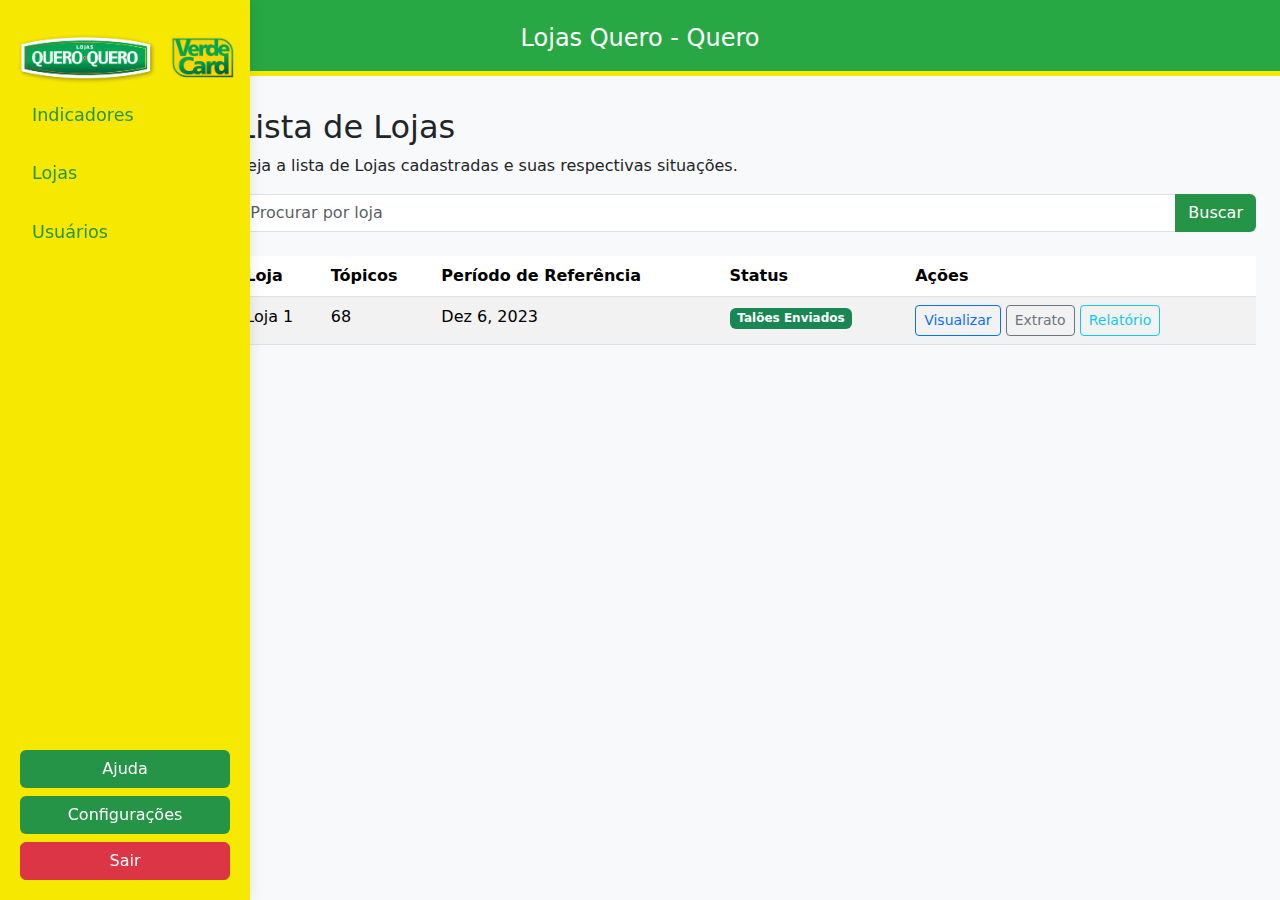
==== main.html @ 6060ed65 "layout base para tela de login e tela principal" ====
<!DOCTYPE html>
<html lang="pt-br">
<head>
    <meta charset="UTF-8">
    <meta name="viewport" content="width=device-width, initial-scale=1.0">
    <title>Tela de Dashboard</title>
    <link href="https://cdn.jsdelivr.net/npm/bootstrap@5.3.0-alpha3/dist/css/bootstrap.min.css" rel="stylesheet">
    <style>
        body {
            background-color: #f8f9fa;
        }

        header {
            background-color: #28a745;
            color: white;
            text-align: center;
            padding: 20px 0;
            font-size: 1.5rem;
            position: relative;
            display: flex;
            justify-content: center;
            align-items: center;
        }

        header::after {
            content: '';
            display: block;
            width: 100%;
            height: 5px;
            background-color: #f7e800;
            position: absolute;
            bottom: 0;
            left: 0;
        }

        .sidebar {
            height: 100vh;
            padding: 2rem 1rem;
            background-color: #f7e800;
            box-shadow: 0 0 15px rgba(0, 0, 0, 0.1);
            position: fixed;
            left: 0;
            top: 0;
            width: 250px;
            transform: translateX(0);
            transition: transform 0.3s ease;
            z-index: 1000;
        }

        .sidebar.active {
            transform: translateX(0);
        }

        .sidebar .nav-link {
            font-size: 1.1rem;
            margin: 0.5rem 0;
            color: #269447; /* Cor dos links */
        }

        .sidebar .nav-link:hover {
            color: #218838; /* Cor ao passar o mouse */
        }

        .content {
            padding: 2rem;
            margin-left: 250px; /* Para telas grandes */
            transition: margin-left 0.3s ease;
        }

        .bottom-links {
            position: absolute;  
            bottom: 0;           
            left: 0;             
            margin: 20px;          
        }

        .hamburger {
            font-size: 2rem;
            cursor: pointer;
            position: absolute;
            left: 15px;
            top: 15px;
            color: white;
            display: none; /* Esconder por padrão */
        }

        .btn-custom {
            background-color: #269447;
            color: white;
        }

        .btn-custom:hover {
            background-color: #218838; /* Cor ao passar o mouse */
            color: white;
        }

        @media (max-width: 768px) {
            .sidebar {
                transform: translateX(-100%); /* Esconder por padrão */
            }
            .content {
                margin-left: 0; /* Remove margem quando o sidebar é ocultado */
            }
            .content.active {
                margin-left: 250px; /* Ajustar margem quando o sidebar está ativo */
            }
            .hamburger {
                display: block; /* Mostrar o menu hamburger em telas pequenas */
            }
        }
    </style>
</head>
<body>
    <header>
        <span class="hamburger" onclick="toggleSidebar(event)">&#9776;</span>
        Lojas Quero - Quero
    </header>

    <div class="container-fluid">
        <div class="row">
            <nav class="sidebar" id="sidebar">
                <div>
                    <a class="navbar-brand" href="#">
                        <img src="./logo.png" alt="Logo ESG FIEC" class="img-fluid">
                    </a>
                    <ul class="nav flex-column">
                        <li class="nav-item">
                            <a class="nav-link active" aria-current="page" href="#">Indicadores</a>
                        </li>
                        <li class="nav-item">
                            <a class="nav-link" href="#">Lojas</a>
                        </li>
                        <li class="nav-item">
                            <a class="nav-link" href="#">Usuários</a>
                        </li>
                    </ul>
                </div>

                <div class="bottom-links">
                    <a href="#" class="btn btn-custom w-100 mb-2">Ajuda</a>
                    <a href="#" class="btn btn-custom w-100 mb-2">Configurações</a>
                    <a href="#" class="btn btn-danger w-100">Sair</a>
                </div>
            </nav>

            <main class="col-md-9 ms-sm-auto col-lg-10 px-md-4 content" id="mainContent">
                <h1 class="h2">Lista de Lojas</h1>
                <p>Veja a lista de Lojas cadastradas e suas respectivas situações.</p>

                <div class="input-group mb-4">
                    <input type="text" class="form-control" placeholder="Procurar por loja">
                    <button class="btn btn-custom" type="button">Buscar</button> <!-- Altera a cor do botão Buscar -->
                </div>

                <table class="table table-striped">
                    <thead>
                        <tr>
                            <th>Loja</th>
                            <th>Tópicos</th>
                            <th>Período de Referência</th>
                            <th>Status</th>
                            <th>Ações</th>
                        </tr>
                    </thead>
                    <tbody>
                        <tr>
                            <td>Loja 1</td>
                            <td>68</td>
                            <td>Dez 6, 2023</td>
                            <td><span class="badge bg-success">Talões Enviados</span></td>
                            <td>
                                <button class="btn btn-sm btn-outline-primary">Visualizar</button>
                                <button class="btn btn-sm btn-outline-secondary">Extrato</button>
                                <button class="btn btn-sm btn-outline-info">Relatório</button>
                            </td>
                        </tr>
                    </tbody>
                </table>
            </main>
        </div>
    </div>

    <script>
        function toggleSidebar(event) {
            event.stopPropagation(); // Impede que o clique no hamburger feche o sidebar
            const sidebar = document.getElementById('sidebar');
            const mainContent = document.getElementById('mainContent');
            sidebar.classList.toggle('active');
            mainContent.classList.toggle('active');
        }

        // Fechar o sidebar ao clicar fora
        document.addEventListener('click', function(event) {
            const sidebar = document.getElementById('sidebar');
            const hamburger = document.querySelector('.hamburger');
            const mainContent = document.getElementById('mainContent');
            const isClickInsideSidebar = sidebar.contains(event.target);
            const isClickInsideHamburger = hamburger.contains(event.target);
            
            if (!isClickInsideSidebar && !isClickInsideHamburger) {
                sidebar.classList.remove('active');
                mainContent.classList.remove('active');
            }
        });
    </script>

    <script src="https://cdn.jsdelivr.net/npm/bootstrap@5.3.0-alpha3/dist/js/bootstrap.bundle.min.js"></script>
</body>
</html>
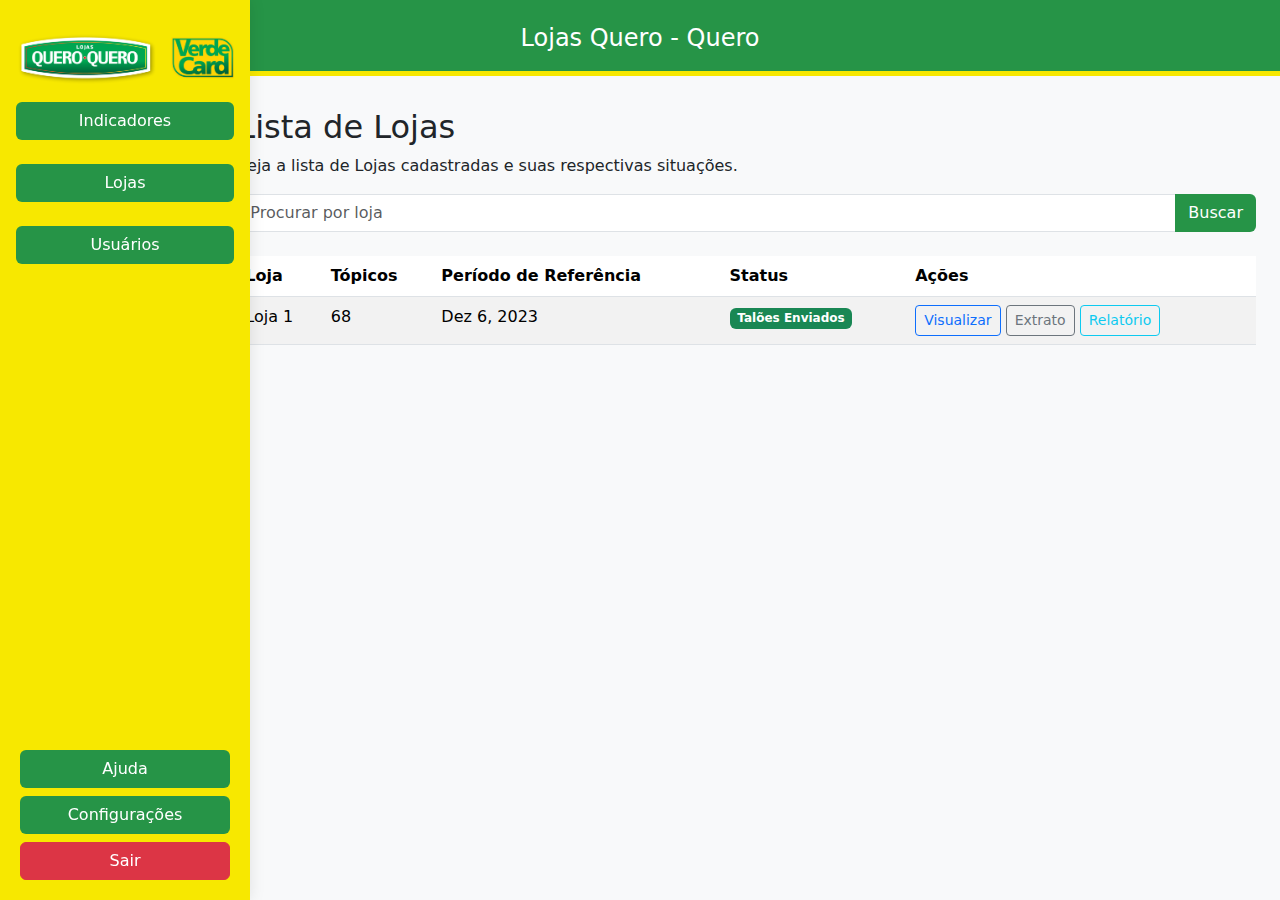
==== commit 6d39012b: "layout base para tela de dashboard" ====
--- a/main.html
+++ b/main.html
@@ -10,8 +10,9 @@
             background-color: #f8f9fa;
         }
 
+        /* Header com fundo verde e linha amarela abaixo */
         header {
-            background-color: #28a745;
+            background-color: #269447; /* Verde */
             color: white;
             text-align: center;
             padding: 20px 0;
@@ -27,7 +28,7 @@
             display: block;
             width: 100%;
             height: 5px;
-            background-color: #f7e800;
+            background-color: #f7e800; /* Amarelo */
             position: absolute;
             bottom: 0;
             left: 0;
@@ -54,11 +55,11 @@
         .sidebar .nav-link {
             font-size: 1.1rem;
             margin: 0.5rem 0;
-            color: #269447; /* Cor dos links */
+            color: #269447; /* Cor personalizada para links */
         }
 
         .sidebar .nav-link:hover {
-            color: #218838; /* Cor ao passar o mouse */
+            color: #283826; /* Cor ao passar o mouse nos links */
         }
 
         .content {
@@ -72,6 +73,20 @@
             bottom: 0;           
             left: 0;             
             margin: 20px;          
+        }
+
+        .btn-custom {
+            background-color: #269447; /* Cor personalizada para botões */
+            color: white; /* Cor do texto nos botões */
+        }
+
+        .btn-custom:hover {
+            background-color: #20512e; /* Cor ao passar o mouse nos botões */
+            color: white; /* Manter texto branco ao passar o mouse */
+        }
+
+        .nav-item {
+            margin-top: 1rem; /* Aumentar espaço acima dos botões */
         }
 
         .hamburger {
@@ -82,16 +97,6 @@
             top: 15px;
             color: white;
             display: none; /* Esconder por padrão */
-        }
-
-        .btn-custom {
-            background-color: #269447;
-            color: white;
-        }
-
-        .btn-custom:hover {
-            background-color: #218838; /* Cor ao passar o mouse */
-            color: white;
         }
 
         @media (max-width: 768px) {
@@ -125,13 +130,13 @@
                     </a>
                     <ul class="nav flex-column">
                         <li class="nav-item">
-                            <a class="nav-link active" aria-current="page" href="#">Indicadores</a>
+                            <a class="btn btn-custom w-100 mb-2" aria-current="page" href="#">Indicadores</a>
                         </li>
                         <li class="nav-item">
-                            <a class="nav-link" href="#">Lojas</a>
+                            <a class="btn btn-custom w-100 mb-2" href="#">Lojas</a>
                         </li>
                         <li class="nav-item">
-                            <a class="nav-link" href="#">Usuários</a>
+                            <a class="btn btn-custom w-100" href="#">Usuários</a>
                         </li>
                     </ul>
                 </div>
@@ -149,7 +154,7 @@
 
                 <div class="input-group mb-4">
                     <input type="text" class="form-control" placeholder="Procurar por loja">
-                    <button class="btn btn-custom" type="button">Buscar</button> <!-- Altera a cor do botão Buscar -->
+                    <button class="btn btn-custom" type="button">Buscar</button>
                 </div>
 
                 <table class="table table-striped">
